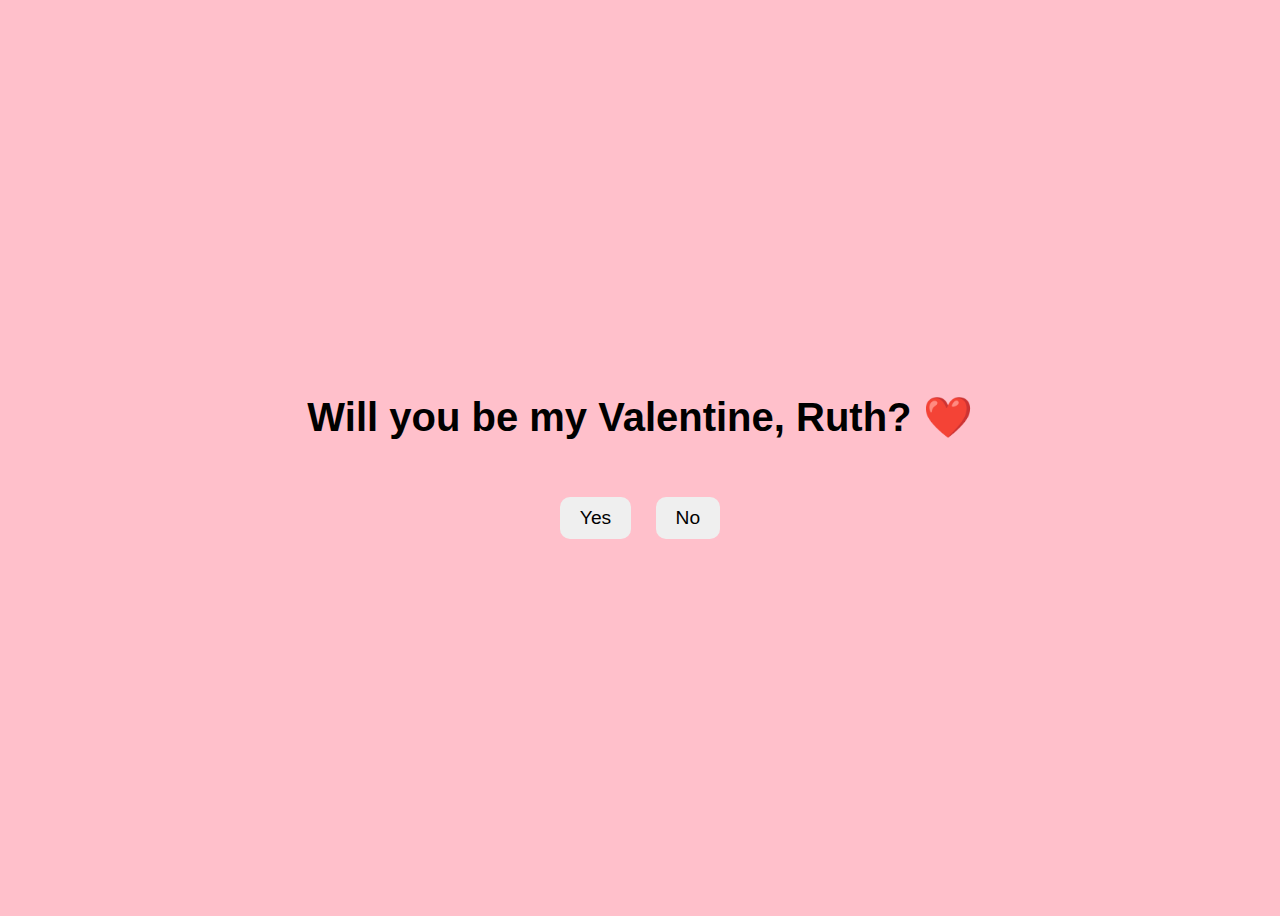
==== valentine/index.html @ 41474fd2 "seperated valentines to its own folder" ====
<!DOCTYPE html>
<html lang="en">
<head>
    <meta charset="UTF-8">
    <meta name="viewport" content="width=device-width, initial-scale=1.0">
    <link rel="stylesheet" href="style.css">
    <title>Be My Valentine?</title>
</head>
<body>
    <h1>Will you be my Valentine, Ruth? ❤️</h1>
    <div class="buttons">
        <button id="yes" onclick="link(this)">Yes</button>
        <button id="no" onmouseover="moveButton(this)">No</button>
    </div>
    <script>
        function moveButton(button) {
            const x = Math.random() * (window.innerWidth - 100);
            const y = Math.random() * (window.innerHeight - 50);
            button.style.left = `${x}px`;
            button.style.top = `${y}px`;
        }
    </script>
    <script>
        function link(button) {
            window.open("https://www.youtube.com/");
        }
    </script>
</body>
</html>
---- valentine/style.css ----
body {
    display: flex;
    flex-direction: column;
    align-items: center;
    justify-content: center;
    height: 100vh;
    background-color: pink;
    font-family: Arial, sans-serif;
    text-align: center;
}
h1 {
    font-size: 2.5rem;
    animation: heartbeat 1.5s infinite alternate;
}
@keyframes heartbeat {
    from { transform: scale(1); }
    to { transform: scale(1.1); }
}
.buttons {
    margin-top: 20px;
}
button {
    font-size: 1.2rem;
    padding: 10px 20px;
    margin: 10px;
    border: none;
    cursor: pointer;
    border-radius: 10px;
}
.yes {
    background-color: red;
    color: white;
}
.no {
    background-color: white;
    color: black;
    position: absolute;
}
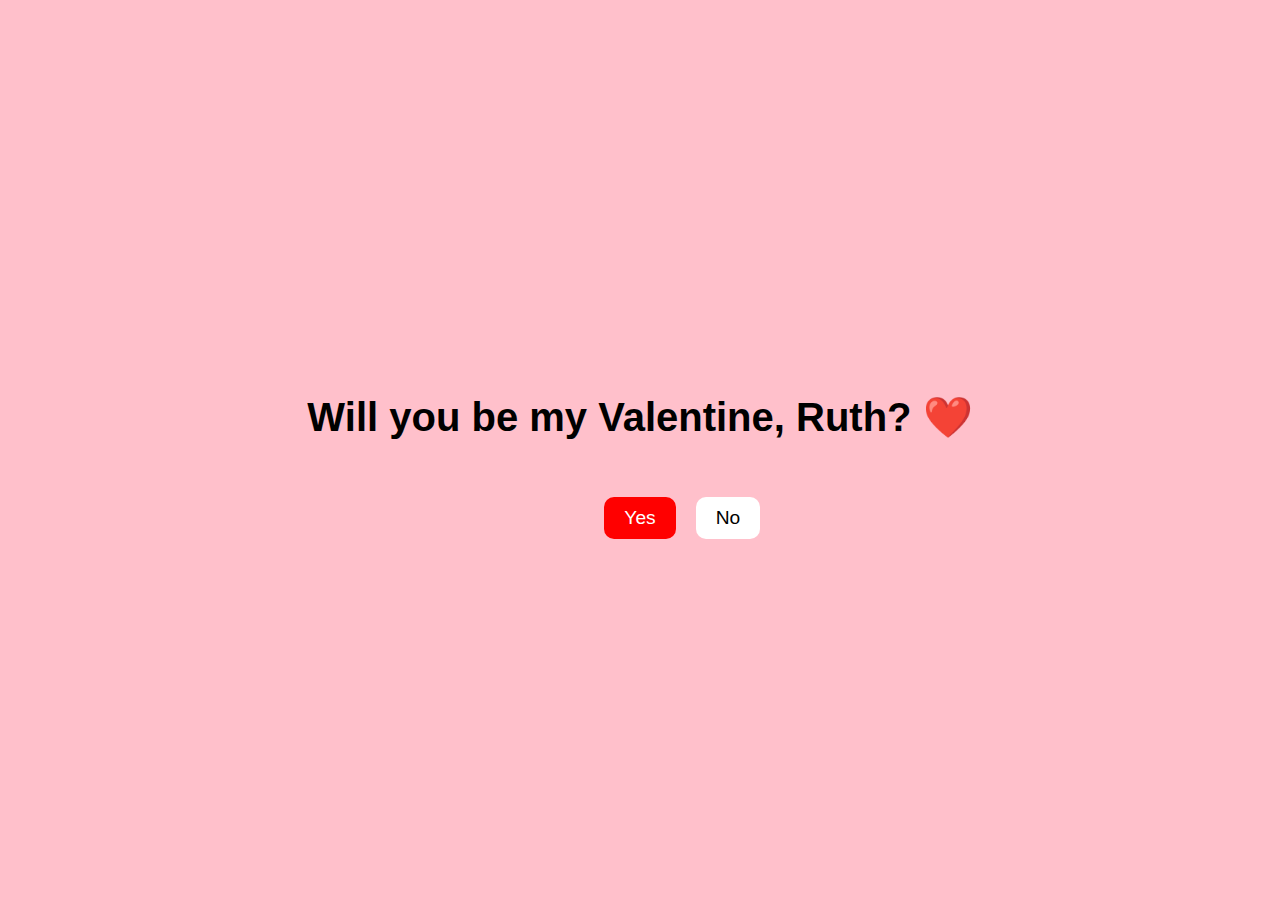
==== commit cafecec9: "css" ====
--- a/valentine/index.html
+++ b/valentine/index.html
@@ -3,7 +3,7 @@
 <head>
     <meta charset="UTF-8">
     <meta name="viewport" content="width=device-width, initial-scale=1.0">
-    <link rel="stylesheet" href="style.css">
+    <link rel="stylesheet" href="/valentine/styles.css">
     <title>Be My Valentine?</title>
 </head>
 <body>
--- a/valentine/styles.css
+++ b/valentine/styles.css
@@ -0,0 +1,38 @@
+body {
+    display: flex;
+    flex-direction: column;
+    align-items: center;
+    justify-content: center;
+    height: 100vh;
+    background-color: pink;
+    font-family: Arial, sans-serif;
+    text-align: center;
+}
+h1 {
+    font-size: 2.5rem;
+    animation: heartbeat 1.5s infinite alternate;
+}
+@keyframes heartbeat {
+    from { transform: scale(1); }
+    to { transform: scale(1.1); }
+}
+.buttons {
+    margin-top: 20px;
+}
+button {
+    font-size: 1.2rem;
+    padding: 10px 20px;
+    margin: 10px;
+    border: none;
+    cursor: pointer;
+    border-radius: 10px;
+}
+#yes {
+    background-color: red;
+    color: white;
+}
+#no {
+    background-color: white;
+    color: black;
+    position: absolute;
+}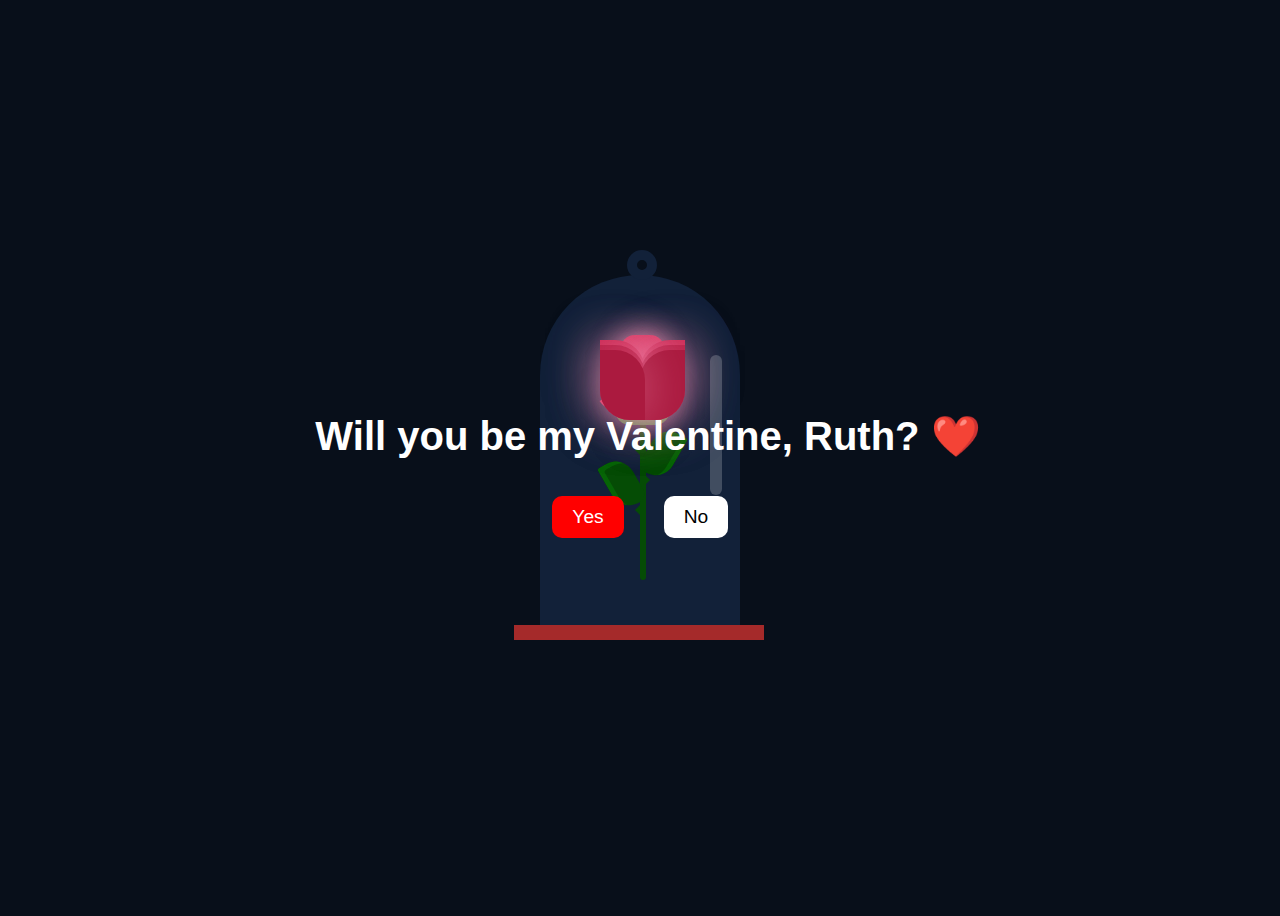
==== commit 853323fc: "rose" ====
--- a/valentine/index.html
+++ b/valentine/index.html
@@ -3,11 +3,13 @@
 <head>
     <meta charset="UTF-8">
     <meta name="viewport" content="width=device-width, initial-scale=1.0">
-    <link rel="stylesheet" href="/valentine/styles.css">
+    <link rel="stylesheet" href="/valentine/rose.css">
+    <link rel="stylesheet" href="/valentine/styles.css"
     <title>Be My Valentine?</title>
 </head>
 <body>
-    <h1>Will you be my Valentine, Ruth? ❤️</h1>
+    <div class="message">
+      <h1>Will you be my Valentine, Ruth? ❤️</h1>
     <div class="buttons">
         <button id="yes" onclick="link(this)">Yes</button>
         <button id="no" onmouseover="moveButton(this)">No</button>
@@ -25,5 +27,38 @@
             window.open("https://www.youtube.com/");
         }
     </script>
+    </div>
+    <div class="container">
+        <div class="glass">
+        <div class="shine"></div>
+      </div>
+        <div class="thorns">
+            <div></div>
+            <div></div>
+            <div></div>
+            <div></div>
+        </div>
+        <div class="leaves">
+            <div></div>
+            <div></div>
+        <div></div>
+        <div></div>
+        </div>
+        <div class="petals">
+            <div></div>
+            <div></div>
+            <div></div>
+            <div></div>
+            <div></div>
+            <div></div>
+            <div></div>
+        </div>
+      <div class="deadPetals">
+        <div></div>
+        <div></div>
+        <div></div>
+        <div></div>
+      </div>
+    </div>
 </body>
 </html>--- a/valentine/rose.css
+++ b/valentine/rose.css
@@ -0,0 +1,305 @@
+body {
+  height: 100%;
+  width: 100%;
+  background: #080f1a;
+  overflow: hidden;
+}
+
+.container {
+  position: absolute;
+  left: 50%;
+  top: 50%;
+  transform: translate(-50%, -50%);
+  z-index: 0;
+}
+
+.glass {
+  height: 350px;
+  width: 200px;
+  background: #122139;
+  border-radius: 300px 300px 0px 0px;
+}
+.glass:before {
+  content: "";
+  height: 10px;
+  width: 10px;
+  transform-origin: center;
+  border: 10px solid #122139;
+  border-radius: 100%;
+  position: absolute;
+  left: 87px;
+  top: -25px;
+}
+.glass:after {
+  content: "";
+  position: absolute;
+  height: 15px;
+  width: 250px;
+  background: #a52a2a;
+  top: 100%;
+  left: -13%;
+}
+
+.shine {
+  width: 12px;
+  height: 140px;
+  background: white;
+  opacity: 0.2;
+  position: absolute;
+  left: 85%;
+  top: 80px;
+  border-radius: 100px;
+  z-index: 10;
+}
+.shine:before {
+  content: "";
+  width: 12px;
+  height: 20px;
+  position: absolute;
+  background: white;
+  top: 160px;
+  border-radius: 100px;
+}
+
+.petals > div {
+  position: absolute;
+  background: #d52d58;
+  width: 45px;
+  height: 80px;
+  top: 55px;
+  transition: all 0.5s ease-out;
+}
+.petals > div:nth-child(1) {
+  border-radius: 15px;
+  box-shadow: 0px 0px 30px rgb(245, 148, 184);
+  left: 80px;
+  top: 60px;
+  background: #d52d58;
+}
+.petals > div:nth-child(2), .petals > div:nth-child(4), .petals > div:nth-child(6) {
+  background: #b81b43;
+  left: 60px;
+  border-radius: 0px 30px 0px 30px;
+  transform-origin: bottom right;
+}
+.petals > div:nth-child(3), .petals > div:nth-child(5), .petals > div:nth-child(7) {
+  background: #b81b43;
+  left: 100px;
+  border-radius: 30px 0px 30px 0px;
+  transform-origin: bottom left;
+}
+.petals > div:nth-child(2) {
+  z-index: 5;
+  background: #ab1a3f;
+  top: 75px;
+  height: 70px;
+  box-shadow: 0px 0px 50px rgba(245, 148, 184, 0.5);
+  animation: bloom2 3s ease-in-out;
+  animation-fill-mode: forwards;
+}
+.petals > div:nth-child(3) {
+  z-index: 4;
+  background: #ab1a3f;
+  top: 75px;
+  height: 70px;
+  box-shadow: 0px 0px 50px rgba(245, 148, 184, 0.5);
+  animation: bloom3 3s ease-in-out, glowing 2.5s ease-in-out infinite;
+  animation-fill-mode: forwards;
+}
+.petals > div:nth-child(4) {
+  z-index: 3;
+  background: #b81b43;
+  top: 70px;
+  height: 75px;
+  box-shadow: 0px 0px 50px rgba(245, 148, 184, 0.5);
+  animation: bloom4 3s ease-in-out, glowing 2.5s ease-in-out infinite;
+  animation-fill-mode: forwards;
+}
+.petals > div:nth-child(5) {
+  z-index: 2;
+  background: #b81b43;
+  top: 70px;
+  height: 75px;
+  box-shadow: 0px 0px 50px rgba(245, 148, 184, 0.5);
+  animation: bloom5 3s ease-in-out, glowing 2.5s ease-in-out infinite;
+  animation-fill-mode: forwards;
+}
+.petals > div:nth-child(6) {
+  z-index: 1;
+  background: #c9204b;
+  top: 65px;
+  height: 70px;
+  box-shadow: 0px 0px 50px rgba(245, 148, 184, 0.3);
+  animation: bloom6 3s ease-in-out, glowing 2.5s ease-in-out infinite;
+  animation-fill-mode: forwards;
+}
+.petals > div:nth-child(7) {
+  z-index: 0;
+  background: #c9204b;
+  top: 65px;
+  height: 70px;
+  box-shadow: 0px 0px 50px rgba(245, 148, 184, 0.3);
+  animation: bloom7 3s ease-in-out, glowing 2.5s ease-in-out infinite;
+  animation-fill-mode: forwards;
+}
+
+.deadPetals > div {
+  position: absolute;
+  background: #d52d58;
+  width: 20px;
+  height: 15px;
+  top: 120px;
+  border-radius: 0px 30px 0px 30px;
+  box-shadow: 0px 0px 30px rgba(245, 148, 184, 0.5);
+  transition: all 0.5s ease-out;
+}
+.deadPetals > div:nth-child(1) {
+  left: 108px;
+  transform: rotate(-30deg);
+  animation: falling 20s 4s ease-in-out infinite;
+}
+.deadPetals > div:nth-child(2) {
+  left: 107px;
+  transform: rotate(-30deg);
+  animation: falling 20s 8s ease-in-out infinite;
+}
+.deadPetals > div:nth-child(3) {
+  left: 100px;
+  transform: rotate(-30deg);
+  animation: falling 20s 12s ease-in-out infinite;
+}
+.deadPetals > div:nth-child(4) {
+  left: 62px;
+  transform: rotate(-30deg);
+  animation: falling 20s 16s ease-in-out infinite;
+}
+
+.leaves > div:nth-last-child(1) {
+  position: absolute;
+  width: 55px;
+  height: 30px;
+  background: #338f37;
+  top: 120px;
+  left: 75px;
+  border-radius: 100px;
+}
+.leaves > div:nth-child(1) {
+  position: absolute;
+  width: 6px;
+  height: 210px;
+  background: #054c05;
+  top: 95px;
+  left: 100px;
+  border-radius: 0 0 100px 100px;
+}
+.leaves > div:nth-child(2) {
+  position: absolute;
+  width: 30px;
+  height: 50px;
+  top: 53px;
+  border-radius: 5px 40px 20px 40px;
+  background: #054c05;
+  transform-origin: bottom;
+  transform: rotate(-30deg);
+  top: 180px;
+  left: 80px;
+  box-shadow: inset 5px 5px #066406;
+}
+.leaves > div:nth-child(3) {
+  position: absolute;
+  width: 30px;
+  height: 50px;
+  top: 53px;
+  border-radius: 40px 5px 40px 20px;
+  background: #054c05;
+  transform-origin: bottom;
+  transform: rotate(30deg);
+  top: 150px;
+  left: 95px;
+  box-shadow: inset -5px 5px #066406;
+}
+
+.thorns > div {
+  position: absolute;
+  width: 0;
+  height: 0;
+  top: 140px;
+}
+.thorns > div:nth-child(odd) {
+  border-top: 5px solid transparent;
+  border-bottom: 5px solid transparent;
+  border-left: 5px solid #054c05;
+  left: 105px;
+}
+.thorns > div:nth-child(even) {
+  border-top: 5px solid transparent;
+  border-bottom: 5px solid transparent;
+  border-right: 5px solid #054c05;
+  left: 95px;
+}
+.thorns > div:nth-child(1) {
+  top: 200px;
+}
+.thorns > div:nth-child(2) {
+  top: 170px;
+}
+.thorns > div:nth-child(4) {
+  top: 230px;
+}
+
+@keyframes bloom2 {
+  50% {
+    transform: rotate(-90deg);
+    top: 200px;
+    left: 100px;
+  }
+  100% {
+    transform: rotate(-60deg);
+    top: 252px;
+    left: 50px;
+    background: #71122a;
+    box-shadow: 0px 0px 0px rgba(245, 148, 184, 0);
+  }
+}
+@keyframes bloom3 {
+  100% {
+    transform: rotate(45deg);
+  }
+}
+@keyframes bloom4 {
+  100% {
+    transform: rotate(-20deg);
+  }
+}
+@keyframes bloom5 {
+  100% {
+    transform: rotate(20deg);
+  }
+}
+@keyframes bloom6 {
+  100% {
+    transform: rotate(-5deg);
+  }
+}
+@keyframes bloom7 {
+  100% {
+    transform: rotate(5deg);
+  }
+}
+@keyframes glowing {
+  50% {
+    background: #d7365f;
+    box-shadow: 0px 0px 60px rgb(245, 148, 184);
+  }
+}
+@keyframes falling {
+  20% {
+    top: 335px;
+    background: #9d193b;
+    box-shadow: 0px 0px 0px rgba(245, 148, 184, 0);
+  }
+  100% {
+    top: 335px;
+    opacity: 0;
+  }
+}/*# sourceMappingURL=rose.css.map */--- a/valentine/styles.css
+++ b/valentine/styles.css
@@ -4,13 +4,13 @@
     align-items: center;
     justify-content: center;
     height: 100vh;
-    background-color: pink;
     font-family: Arial, sans-serif;
     text-align: center;
 }
 h1 {
     font-size: 2.5rem;
     animation: heartbeat 1.5s infinite alternate;
+    color:white;
 }
 @keyframes heartbeat {
     from { transform: scale(1); }
@@ -30,9 +30,15 @@
 #yes {
     background-color: red;
     color: white;
+    translate: -60px;
 }
 #no {
     background-color: white;
     color: black;
     position: absolute;
+    translate: -40px;
+}
+
+.message {
+    z-index:3;
 }